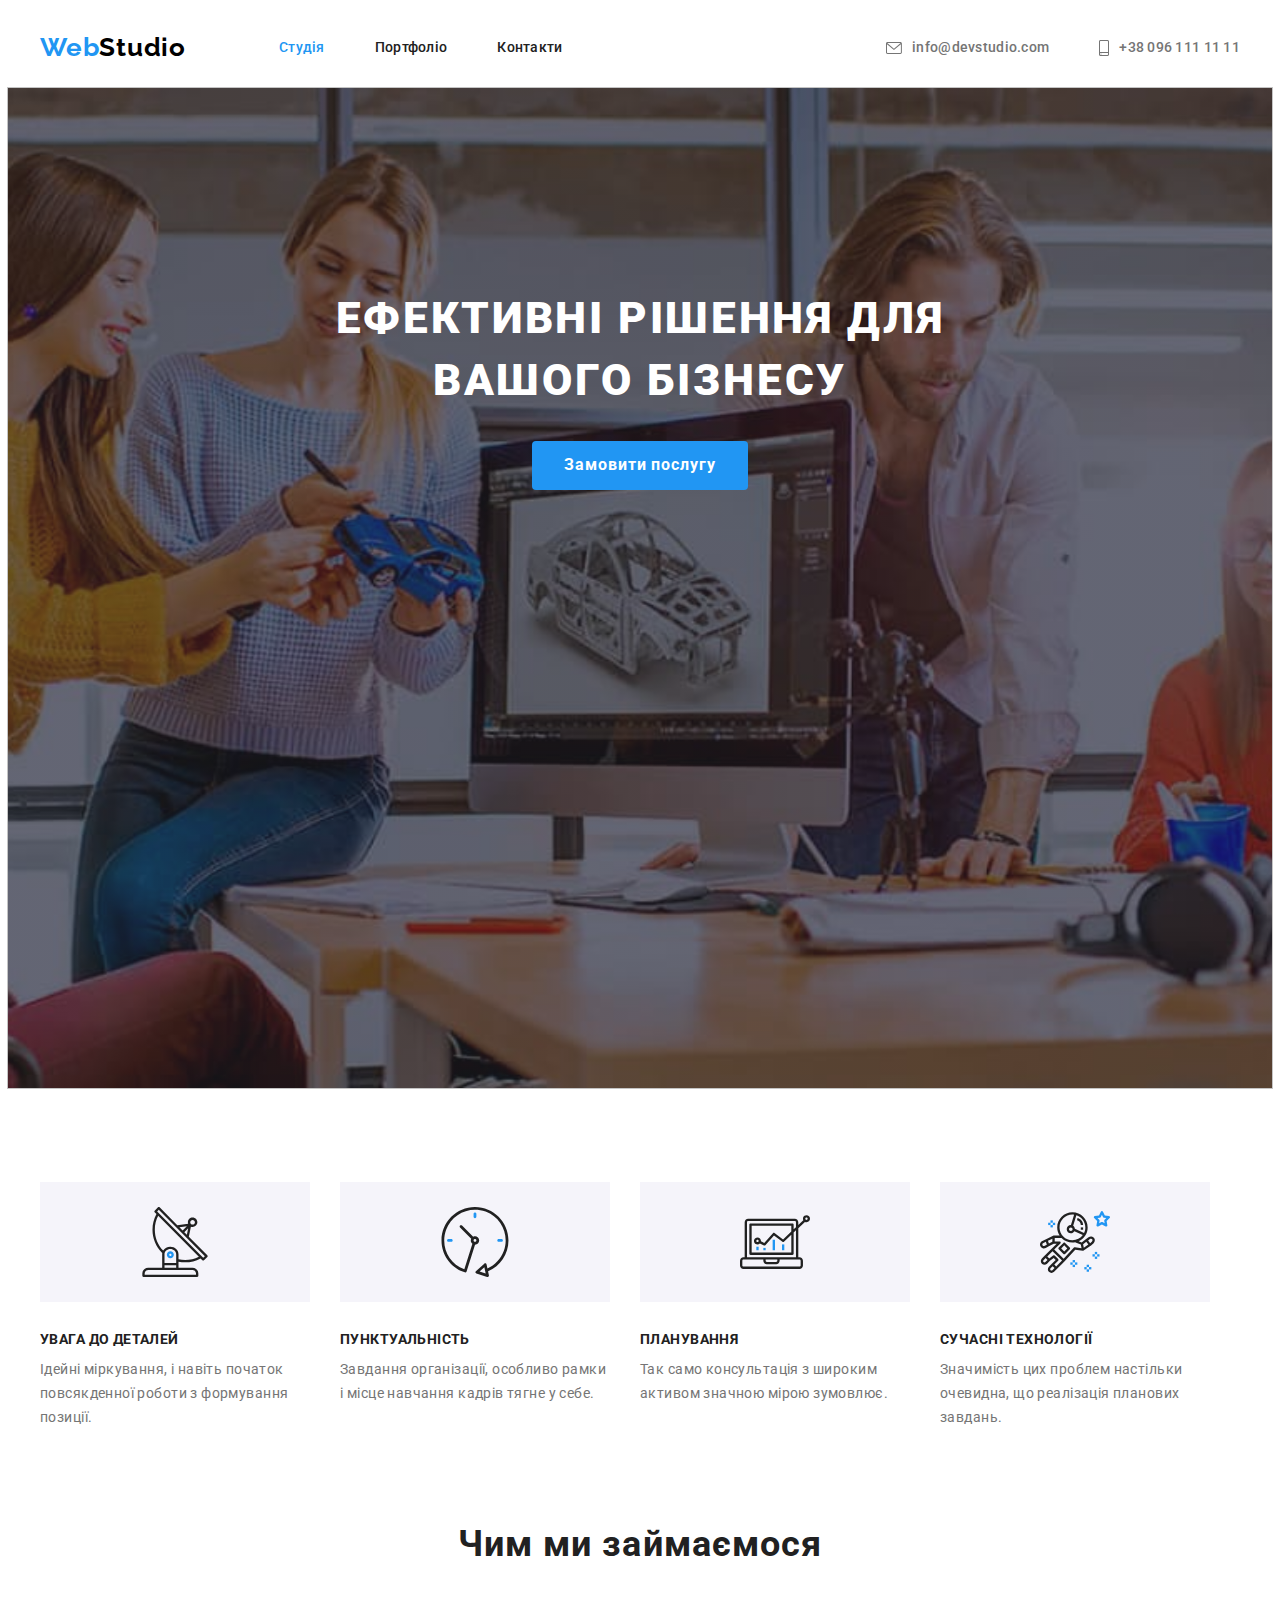
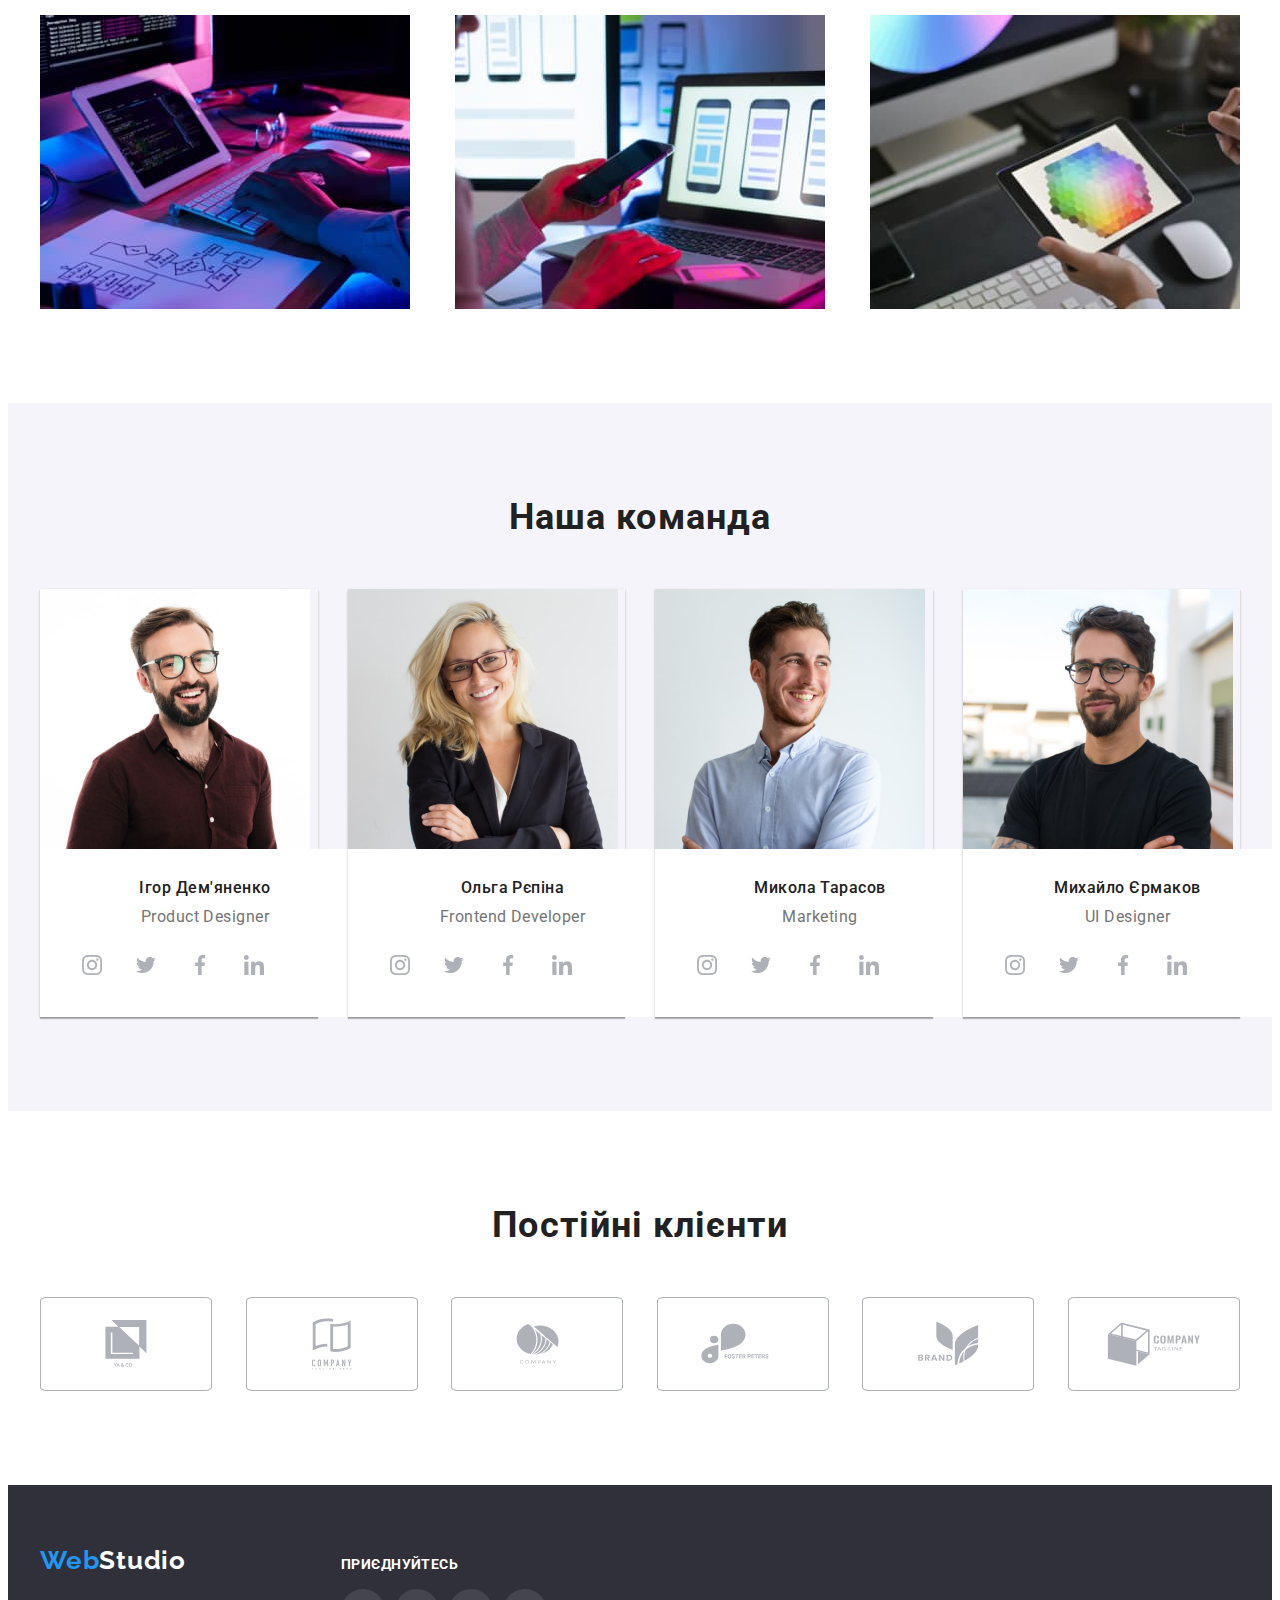
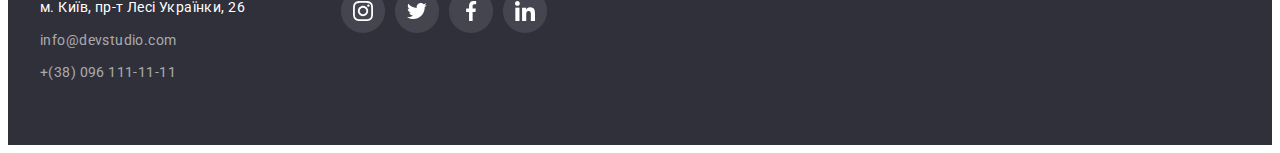
==== index.html @ 00485f4c "Start" ====
<!DOCTYPE html>
<html lang="uk">
<head>
    <meta charset="UTF-8">
    <meta http-equiv="X-UA-Compatible" content="IE=edge">
    <meta name="viewport" content="width=device-width, initial-scale=1.0">
    <title>Домашнє завдання</title>
    <link href="https://fonts.googleapis.com/css2?family=Raleway:wght@700&family=Roboto:wght@400;500;700;900&display=swap" rel="stylesheet"/>
    <link rel="stylesheet" href="https://cdnjs.cloudflare.com/ajax/libs/modern-normalize/1.1.0/modern-normalize.min.css" 
    integrity="sha512-wpPYUAdjBVSE4KJnH1VR1HeZfpl1ub8YT/NKx4PuQ5NmX2tKuGu6U/JRp5y+Y8XG2tV+wKQpNHVUX03MfMFn9Q==" 
    crossorigin="anonymous" referrerpolicy="no-referrer"/>
    <link rel="stylesheet" href="css/styles.css"/>
</head>
    <body>
        <div class="container">
            <header class="page-header">
                <nav class="site-contacts">
                        <a href="" class="logo underline">Web<span class="black underline">Studio</span></a> 
                        <ul class="site-nav list">
                            <li class="nav-item"><a href="./index.html" class="link current underline link-studio">Студія</a></li>
                            <li class="nav-item"><a href="./portfolio.html" class="link underline link-studio">Портфоліо</a></li>
                            <li class="nav-item"><a href="" class="link underline link-studio">Контакти</a></li>
                        </ul>
                        <ul class="contacts-nav list">
                            <li class="aside icon-envelope">
                                <a href="" class="link underline">
                                    <svg class="aside-icon" width="16" height="12">
                                        <use class="link-aside-icon" href="./images/icons.svg#icon-envelope"></use>
                                    </svg>info@devstudio.com
                                </a>
                            </li>
                            <li class="aside icon-smartphone">
                                <a href="" class="link underline">
                                    <svg class="aside-icon" width="10" height="16">
                                        <use class="link-aside-icon" href="./images/icons.svg#icon-smartphone"></use>
                                    </svg>+38 096 111 11 11
                                </a>
                            </li>
                        </ul> 
                </nav>
            </header>
        </div>
        <main>
            <section class="hero">
                <div class="container-hero overlay">
                    <h1 class="hero-title">Ефективні рішення для вашого бізнесу</h1>
                    <button type="button" class="button primary" data-modal-open>Замовити послугу</button> 
                </div>  
            </section>

            <section class="section section-feature">
            <div class="container">
                <ul class="feature list">
                    <li class="feature-desc">
                        <div class="icons">
                            <svg class="icon-feature" width="70" height="70">
                            <use class="icon-title" href="./images/icons.svg#icon-antenna"></use>
                            </svg>
                        </div>
                        <h3 class="section-title">УВАГА ДО ДЕТАЛЕЙ</h3>
                        <p class="title">Ідейні міркування, і навіть початок повсякденної роботи з формування позиції.</p>
                    </li>
                    <li class="feature-desc icon-clock">
                        <div class="icons">
                            <svg class="icon-feature" width="70" height="70">
                            <use class="icon-title" href="./images/icons.svg#icon-clock"></use>
                            </svg>
                        </div>
                        <h3 class="section-title">ПУНКТУАЛЬНІСТЬ</h3>
                        <p class="title">Завдання організації, особливо рамки і місце навчання кадрів тягне у себе.</p>
                    </li>
                    <li class="feature-desc icon-diagram">
                        <div class="icons">
                            <svg class="icon-feature" width="70" height="70">
                            <use class="icon-title" href="./images/icons.svg#icon-diagram"></use>
                            </svg>
                        </div>
                        <h3 class="section-title">ПЛАНУВАННЯ</h3>
                        <p class="title">Так само консультація з широким активом значною мірою зумовлює.</p>
                    </li>
                    <li class="feature-desc icon-astronaut">
                        <div class="icons">
                            <svg class="icon-feature" width="70" height="70">
                            <use class="icon-title" href="./images/icons.svg#icon-astronaut"></use>
                            </svg>
                        </div>
                        <h3 class="section-title">СУЧАСНІ ТЕХНОЛОГІЇ</h3>
                        <p class="title">Значимість цих проблем настільки очевидна, що реалізація планових завдань.</p>                    
                    </li>
                </ul>
            </div>
            </section>

            <section class="section section-doing">
            <div class="container">
                <h2 class="doing-title">Чим ми займаємося</h2>
                <ul class="images list">
                    <li class="img-list">
                        <img src="./images/box.jpg" alt="Людина друкує текст" width="370" height="294" >
                    </li>
                    <li class="img-list">
                        <img src="./images/phone.jpg" alt="Людина дивиться в смартфон" width="370" height="294">     
                    </li>
                    <li class="img-list">
                        <img src="./images/tablet.jpg" alt="Людина тримає планшет" width="370" height="294">  
                    </li>
                </ul>
            </div>
            </section>

            <section class="section background-color">
            <div class="container our-section">
                <h2 class="section-team">Наша команда</h2>
                <ul class="images-team list">
                    <li class="img-team">
                        <img src="./images/igor.jpg" alt="Ігор Дем'яненко" class="image" width="270" height="260">
                        <div class="images-subtitle">
                            <h3 class="our-team">Ігор Дем'яненко</h3>
                            <p class="team">Product Designer</p>
                            <div class="wrap">
                                <a href="#" class="thumb">
                                    <svg class="images-subtitle-icon" width="20" height="20">
                                        <use class="icon-instagram" href="./images/icons.svg#icon-instagram"></use>
                                    </svg>
                                </a>
                                <a href="#" class="thumb">
                                    <svg class="images-subtitle-icon" width="20" height="20">
                                        <use class=" icon-group" href="./images/icons.svg#icon-group"></use>
                                    </svg>
                                </a>
                                <a href="#" class="thumb">
                                    <svg class="images-subtitle-icon" width="20" height="20">
                                        <use class="icon-facebook" href="./images/icons.svg#icon-facebook"></use>
                                    </svg>
                                </a>
                                <a href="#" class="thumb">
                                    <svg class="images-subtitle-icon" width="20" height="20">
                                        <use class="icon-linkedin" href="./images/icons.svg#icon-linkedin"></use>
                                    </svg>
                                </a>
                            </div>
                        </div>
                    </li>
                    <li class="img-team">
                        <img src="./images/olga.jpg" alt="Ольга Рєпіна" class="image" width="270" height="260"> 
                        <div class="images-subtitle">
                            <h3 class="our-team">Ольга Рєпіна</h3>  
                            <p class="team">Frontend Developer</p> 
                            <div class="wrap">
                                <a href="#" class="thumb">
                                    <svg class="images-subtitle-icon" width="20" height="20">
                                        <use class="icon-instagram" href="./images/icons.svg#icon-instagram"></use>
                                    </svg>
                                </a>
                                <a href="#" class="thumb">
                                    <svg class="images-subtitle-icon" width="20" height="20">
                                        <use class=" icon-group" href="./images/icons.svg#icon-group"></use>
                                    </svg>
                                </a>
                                <a href="#" class="thumb">
                                    <svg class="images-subtitle-icon" width="20" height="20">
                                        <use class="icon-facebook" href="./images/icons.svg#icon-facebook"></use>
                                    </svg>
                                </a>
                                <a href="#" class="thumb">
                                    <svg class="images-subtitle-icon" width="20" height="20">
                                        <use class="icon-linkedin" href="./images/icons.svg#icon-linkedin"></use>
                                    </svg>
                                </a>
                            </div>
                        </div>
                    </li>
                    <li class="img-team">
                        <img src="./images/nicholas.jpg" alt="Микола Тарасов" class="image" width="270" height="260">
                        <div class="images-subtitle">
                            <h3 class="our-team">Микола Тарасов</h3> 
                            <p class="team">Marketing</p>
                            <div class="wrap">
                                <a href="#" class="thumb">
                                    <svg class="images-subtitle-icon" width="20" height="20">
                                        <use class="icon-instagram" href="./images/icons.svg#icon-instagram"></use>
                                    </svg>
                                </a>
                                <a href="#" class="thumb">
                                    <svg class="images-subtitle-icon" width="20" height="20">
                                        <use class=" icon-group" href="./images/icons.svg#icon-group"></use>
                                    </svg>
                                </a>
                                <a href="#" class="thumb">
                                    <svg class="images-subtitle-icon" width="20" height="20">
                                        <use class="icon-facebook" href="./images/icons.svg#icon-facebook"></use>
                                    </svg>
                                </a>
                                <a href="#" class="thumb">
                                    <svg class="images-subtitle-icon" width="20" height="20">
                                        <use class="icon-linkedin" href="./images/icons.svg#icon-linkedin"></use>
                                    </svg>
                                </a>
                            </div>
                        </div> 
                    </li>
                    <li class="img-team">
                        <img src="./images/mykhailo.jpg" alt="Михайло Єрмаков" class="image" width="270" height="260"> 
                        <div class="images-subtitle">
                            <h3 class="our-team">Михайло Єрмаков</h3> 
                            <p class="team">UI Designer</p>
                            <div class="wrap">
                                <a href="#" class="thumb">
                                    <svg class="images-subtitle-icon" width="20" height="20">
                                        <use class="icon-instagram" href="./images/icons.svg#icon-instagram"></use>
                                    </svg>
                                </a>
                                <a href="#" class="thumb">
                                    <svg class="images-subtitle-icon" width="20" height="20">
                                        <use class=" icon-group" href="./images/icons.svg#icon-group"></use>
                                    </svg>
                                </a>
                                <a href="#" class="thumb">
                                    <svg class="images-subtitle-icon" width="20" height="20">
                                        <use class="icon-facebook" href="./images/icons.svg#icon-facebook"></use>
                                    </svg>
                                </a>
                                <a href="#" class="thumb">
                                    <svg class="images-subtitle-icon" width="20" height="20">
                                        <use class="icon-linkedin" href="./images/icons.svg#icon-linkedin"></use>
                                    </svg>
                                </a>
                            </div>
                        </div>
                    </li>
                </ul>
            </div>
            </section>

            <section class="section clients">
            <div class="container clients-companys">
                <h2 class="clients-title">Постійні клієнти</h2>
                <ul class="clients-items list">
                    <li class="clients-link">
                        <a href="" class="link-companys">
                            <svg class="clients-icon" width="42" height="47">
                                <use class="link-clients-icon" href="./images/icons.svg#icon-ya-co"></use> 
                            </svg>
                        </a>
                    </li>
                    <li class="clients-link">
                        <a href="" class="link-companys">
                            <svg class="clients-icon" width="40" height="52">
                                <use class="link-clients-icon" href="./images/icons.svg#icon-tagline"></use> 
                            </svg>
                        </a>
                    </li>
                    <li class="clients-link">
                        <a href="" class="link-companys">
                            <svg class="clients-icon" width="43" height="41">
                                <use class="link-clients-icon" href="./images/icons.svg#icon-company"></use> 
                            </svg>
                        </a>
                    </li>
                    <li class="clients-link">
                        <a href="" class="link-companys">
                            <svg class="clients-icon" width="84" height="41">
                                <use class="link-clients-icon" href="./images/icons.svg#icon-foster"></use> 
                            </svg>
                        </a>
                    </li>
                    <li class="clients-link">
                        <a href="" class="link-companys">
                            <svg class="clients-icon" width="63" height="45">
                                <use class="link-clients-icon" href="./images/icons.svg#icon-group-brend"></use> 
                            </svg>
                        </a>
                    </li>
                    <li class="clients-link">
                        <a href="" class="link-companys">
                            <svg class="clients-icon" width="94" height="44">
                                <use class="link-clients-icon" href="./images/icons.svg#icon-object"></use> 
                            </svg>
                        </a>
                    </li>
                </ul>
            </div>
            </section>
        </main>
            <footer class="basement">
            <div class="container social-link">
                <div class="logo-social-link">
                    <a href="" class="logo-blue underline width-logo">Web<span class="organization underline">Studio</span></a>
                    <address class="wrapper">
                        <ul class="basement-address list">
                            <li class="indent"><a href="https://goo.gl/maps/bryajU4262Nfg22KA" class="footer-text-color underline" target="_blank" rel="noopener noreferrer">
                                м. Київ, пр-т Лесі Українки, 26</a></li>
                            <li class="indent"><a href="mailto:info@devstudio.com" class="footer underline">info@devstudio.com</a><br></li>
                            <li class="indent"><a href="tel:+380961111111" class="footer underline">+(38) 096 111-11-11</a></li>
                        </ul> 
                    </address>
                </div>
                <div class="social-link-icon">
                    <strong class="link-title">ПРИЄДНУЙТЕСЬ</strong>
                    <ul class="link-basement">
                        <li class="link-icon list">
                            <a href="#" class="svg-link">
                                <svg class="icon-basement" width="20" height="20">
                                <use class="svg-icons" href="./images/icons.svg#icon-instagram"></use>
                                </svg>
                            </a>
                        </li>
                        <li class="link-icon list">
                            <a href="#" class="svg-link">
                                <svg class="icon-basement list" width="20" height="20">
                                <use class="svg-icons" href="./images/icons.svg#icon-group"></use>
                                </svg>
                            </a>
                        </li>
                        <li class="link-icon list">
                            <a href="#" class="svg-link">
                                <svg class="icon-basement" width="20" height="20">
                                <use class="svg-icons" href="./images/icons.svg#icon-facebook"></use>
                                </svg>
                            </a>
                        </li>
                        <li class="link-icon list">
                            <a href="#" class="svg-link">
                                <svg class="icon-basement" width="20" height="20">
                                <use class="svg-icons" href="./images/icons.svg#icon-linkedin"></use>
                                </svg>
                            </a>
                        </li>
                    </ul>
                <!-- </div> -->
            </div>
            </footer>

        <div class="backdrop is-hidden" data-modal>
            <div class="modal">
                <button type="button" class="modal-close-btn" data-modal-close>
                    <svg class="modal-close-icon" width="18" height="18">
                        <use href="./images/icons.svg#icon-close-black"></use>
                    </svg>
                </button>
            </div>
        </div>

        <script src="./modal.js"></script>
    </body>
</html>
---- css/styles.css ----
/* ======Index.html====== */

/* Основной текст #212121; */
/* Вторичный текст #757575 */
/* Белый цвет #FFFFFF;*/
/* Акцент #2196F3 */
/* Фон #2F303A; */
/* Фторичный фон #F5F4FA; */
/* Футер color: rgba(255, 255, 255, 0.6); */

/* html{
    box-sizing: border-box;
}

*,
*::before,
*::after{
    box-sizing: inherit;

} */

/* Секции */

/* Сброс стилей */
/* 
h1,
h2,
h3,
h4,
h5,
h6,
p{
margin-top: 0;
margin-bottom: 0;
} */

/* ul,ol{
margin-top: 0;
margin-bottom: 0; 
padding-left: 0;
} */

img{
    display: block;
}

.list{
    list-style: none;
    margin: 0;
    padding: 0;
}

.underline{
    text-decoration: none;
    
    

}

/* ALL STYTES */


.section{
    padding-bottom: 94px;
}  


.container{
    margin-left: auto;
    margin-right: auto;
    width: 1200px;
    /* outline: 2px solid tomato; */
    padding-left: 15px;
    padding-right: 15px;
    }

/* Переменная */
:root{
    --primary-text-color: #212121;
    --title-text-color: #757575;
    --accent-color: #2196F3;
    --background-color: #2F303A; 
    --hero-text-color: #FFFFFF;
    --button-color:#F5F4FA;
    --footer-contacts-color: rgba(255, 255, 255, 0.6);
    --black-hero-color: #000000;
    --container-bordder-color:#EEEEEE;
    --hero-solid-color: #C4C4C4;
    --link-icon-color: #AFB1B8; 
    --section-team-bacground-color:#F5F4FA;
    --timing-function-active: 250ms cubic-bezier(0.4, 0, 0.2, 1);

}

body {
    
    background: var(--hero-text-color);
    color: var(--primary-text-color);

    font-family: Roboto, sans-serif;
}

/* HEADER */

.page-header{
    
    padding-top: 24px;
    padding-bottom: 24px;
    border-bottom: 1px solid#ECECEC;
}

.site-contacts{
    
    display: flex;
    align-items: center;
}

/* Logo */ 

.logo{
    color: var(--accent-color);
    font-family: Raleway, sans-serif;
    font-weight: 700;
    font-size: 26px;
    line-height: 1.2;
    letter-spacing: 0.03em;

    margin-right: 93px;
}

.black{
    color: var(--black-hero-color);
    font-family: Raleway, sans-serif;
    font-weight: 700;
    font-size: 26px;
    line-height: 1.2;
    letter-spacing: 0.03em;
    
}
    
.logo-blue{
    color: var(--accent-color);
    font-family: Raleway, sans-serif;
    font-weight: 700;
    font-size: 26px;
    line-height: 1.2;
    letter-spacing: 0.03em;

    display: block;
    margin-bottom: 20px;

}

.organization{

    color: var(--hero-text-color);
    font-family: Raleway, sans-serif;
    font-weight: 700;
    font-size: 26px;
    line-height: 1.2;
    letter-spacing: 0.03em;
    
}

/* site-nav */

.site-nav{
    
    display: flex;
}

.nav-item{
    
    display: flex;
    align-items: center;
}

.link-studio{
    position: relative;
}

.link-studio::after{
    position: absolute;
    display: block;
    content: "";

    width: 100%;
    height: 4px;
    left: 0;
    bottom: -32px;

    
    background: #2196F3;
    border-radius: 2px;

    transition: opacity var(--timing-function-active);
    opacity: 0;
}

.link-studio:hover::after{
    opacity: 1;
}

/* .link-studio-portfolio::after{
    position: absolute;
    display: block;
    content: "";
    
    width: 72px;
    height: 4px;
    left: 0;
    bottom: -32px;

    
    background: #2196F3;
    border-radius: 2px;

    transition: opacity var(--timing-function-active);
    opacity: 0;
}

.link-studio-portfolio:hover::after{
    opacity: 1;
} */

/* .nav-item-contacts::after{
    position: absolute;
    left: 452px;
    top: 75px;

    display: block;
    content: "";
    width: 68px;
    height: 4px;
    
    background: #2196F3;
    border-radius: 2px;

    transition: opacity cubic-bezier(0.4, 0, 0.2, 1) 250ms 0ms;
    opacity: 0;
}

.nav-item-contacts:hover::after{
    opacity: 1;
} */


.site-nav .nav-item:not(:last-child){
    margin-right: 50px;
}


.site-nav .link {
    color: var(--primary-text-color);
    font-weight: 500;
    font-size: 14px;
    line-height: 1.14;
    letter-spacing: 0.02em;

    transition: color 250ms cubic-bezier(0.4, 0, 0.2, 1);
}

.site-nav .link:hover, 
.site-nav .link:focus{
    color: var(--accent-color);
}

.site-nav .link:last-child{
    margin-right: 0;
}

.site-nav .link.current{
    color: var(--accent-color);
}

/* contacts-nav */

.contacts-nav{
display: flex;
margin-left: auto;
}

.contacts-nav .aside:not(:last-child){
    margin-right: 50px;
}

.aside-icon{
    margin: 0;
    padding: 0;
    margin-right: 10px;
    fill: var(--title-text-color);

    transition: fill 250ms cubic-bezier(0.4, 0, 0.2, 1);
}

.link:hover .aside-icon,
.link:focus .aside-icon{
    fill: var(--accent-color);
}


/* .aside::before{
    content: "";
    display: inline-flex;
    width: 16px; 
    min-height: 16px;
    margin-right: 10px;
    outline: 1px solid tomato;
    background-repeat: no-repeat;
    background-position: center;
} */

/* .icon-envelope::before{
    min-height: 12px;
    background-image: url(../images/envelope.svg);
}

.icom-smartphone::before{
    background-image: url(../images/smartphone.svg);
} */


.contacts-nav .link {
    display: flex;
    align-items: center;

    color: var(--title-text-color);
    font-weight: 500;
    font-size: 14px;
    line-height: 1.14;
    letter-spacing: 0.02em;

    transition: color 250ms cubic-bezier(0.4, 0, 0.2, 1);

}

.link:hover,
.link:focus{
    color: var(--accent-color);
}


/* Hero */

.overlay{
    max-width: 1600px;
    height: 600px;
    margin-left: auto;
    margin-right: auto;
    outline: 1px solid var(--hero-solid-color);
    /* background-repeat: no-repeat; */
    background-size: cover;
    background-position: center;
    background-color: var(--hero-solid-color);
    background-image: 
    linear-gradient(to right, rgba(47, 48, 58, 0.4), 
    rgba(47, 48, 58, 0.4)),
    url(../images/hero-img.jpg);
}

.container-hero{
    
    text-align: center;
    display: flex;
    flex-direction: column;
    align-items: center;
    padding-top: 200px;
    padding-bottom: 200px;
}

.hero-title {

    color: var(--hero-text-color);
    font-weight: 900;
    font-size: 44px;
    line-height: 1.4;
    letter-spacing: 0.06em;
    text-transform: uppercase;
    width: 698px;

    margin-top: 0;
    margin-bottom: 30px;
    margin-right: auto;
    margin-left: auto;
}

/* Button */

/* .button{
    color: var(--primary-text-color);
    background-color: var(--hero-text-color);
    cursor: pointer;
    
} */

.button.primary{
    color: var(--hero-text-color);
    background-color: var(--accent-color);
    font-weight: 700;
    font-size: 16px;
    line-height: 1.8;
    align-items: center;
    text-align: center;
    letter-spacing: 0.06em;
    border: none;

    display: inline-block;
    border-radius: 4px;
    padding: 10px 32px;
    min-width: 216px;
    align-items: center;
    
}

/* Преимущества */

.section-feature{
    padding-top: 94px;
}

.feature{ 
    display: flex;
}

.feature-desc:not(:last-child){
    margin-right: 30px;
}

.icons{
    display: flex;
    height: 120px;
    margin-bottom: 30px;
    /* outline: 1px solid tomato; */
    justify-content: center;
    align-items: center;
    background-color: var(--button-color);
}


/* .feature-desc.icon-antenna::before{
    background-image: url(../images/antenna.svg);
}

.feature-desc.icon-clock::before{
    background-image: url(../images/clock.svg);
}  

.feature-desc.icon-diagram::before{
    background-image: url(../images/diagram.svg);
}

.feature-desc.icon-astronaut::before{
    background-image: url(../images/astronaut.svg);
} */

.feature .section-title{
    font-weight: 700;
    font-size: 14px;
    line-height: 1.14;
    letter-spacing: 0.03em;

    margin-top: 0;
    margin-bottom: 10px;
}

.feature .title{
    font-weight: 400;
    font-size: 14px;
    line-height: 1.7;
    letter-spacing: 0.03em;
    width: 270px;

    margin-top: 0;
    margin-bottom: 0;
}

/* Чем занимаемся */

.section-doing{
    padding-top: 0;
}

.images{
    display: flex;
    justify-content: space-between;
    
}

.img-list:not(:last-child){
    margin-right: 30px;
}

.section .doing-title{
    font-weight: 700;
    font-size: 36px;
    line-height: 1.16;
    text-align: center;
    letter-spacing: 0.03em;

    margin-top: 0;
    margin-bottom: 50px;
} 

/* Наша команда */

.background-color{
    background-color: var(--section-team-bacground-color);
}

.our-section{
    padding-top: 94px;
}

.images-team{
    display: flex; 
    flex-wrap: wrap;
}

.img-team{
    box-shadow: 0px 1px 3px rgba(0, 0, 0, 0.12), 
    0px 1px 1px rgba(0, 0, 0, 0.14), 
    0px 2px 1px rgba(0, 0, 0, 0.2);

    width: calc((100% - 90px)/ 4);
    margin-right: 30px;

}

.img-team:nth-child(4n){
    margin-right: 0px;
}

.images-subtitle{
    background-color: var(--hero-text-color);
    
    display: block;
    margin-left: auto;
    margin-right: auto;
    width: 270px;
    padding: 30px;

}

.wrap{
    display: flex;
}

.thumb{
    display: flex;
    justify-content: center;
    align-items: center;
    height: 44px;
    width: 44px;
    margin-right: 10px;
    border-radius: 50%;
    /* outline: 1px solid tomato; */
    background-size: 20px;
    background-repeat: no-repeat;
    background-position: center;

    transition: background-color 250ms cubic-bezier(0.4, 0, 0.2, 1);
}

.thumb:hover, 
.thumb:focus{
    background-color:var(--accent-color);
}

.thumb:last-child{
    margin-right: 0;
}


.images-subtitle-icon{
    fill: var(--link-icon-color);

    transition: fill 250ms cubic-bezier(0.4, 0, 0.2, 1);
}

.thumb:hover .images-subtitle-icon,
.thumb:focus .images-subtitle-icon{
    fill: var(--button-color);
}

.section .section-team{
    font-weight: 700;
    font-size: 36px;
    line-height: 1.16;
    text-align: center;
    letter-spacing: 0.03em;

    margin-top: 0;
    margin-bottom: 50px;
}

.section .our-team{
    font-weight: 500;
    font-size: 16px;
    line-height: 1.18;
    text-align: center;
    letter-spacing: 0.03em;

    margin-top: 0;
    margin-bottom: 10px;
}

.section .team{
    font-weight: 400;
    font-size: 16px;
    line-height: 1.18;
    text-align: center;
    letter-spacing: 0.03em;
    color: var(--title-text-color);

    margin-top: 0;
    margin-bottom: 16px;
}

/* clients company */

.clients{
    padding-top: 94px;
}

.clients-title{
    font-weight: 700;
    font-size: 36px;
    line-height: 1.16;
    text-align: center;
    letter-spacing: 0.03em;

    margin-top: 0;
    margin-bottom: 50px;
}

.clients-items{
    display: flex;
    justify-content: space-between;

}

.link-companys{
    display: flex;
    justify-content: center;
    align-items: center; 
    fill: var(--link-icon-color);

    width: 170px;
    height: 92px;
    border: 1px solid var(--link-icon-color);
    border-radius: 4%;

    transition: fill 250ms cubic-bezier(0.4, 0, 0.2, 1), 
    border-color 250ms cubic-bezier(0.4, 0, 0.2, 1);
}

.link-companys:focus,
.link-companys:hover{
    fill: var(--accent-color);
    border-color: var(--accent-color);
}

/*  Подвал */

.social-link{
    display: flex;
    align-items: baseline;
}

.indent:not(:last-child){
margin-bottom: 9px;
}

.footer-text-color{
    font-weight: 400;
    font-size: 14px;
    line-height: 1.7;
    letter-spacing: 0.03em;
    color: var(--hero-text-color);
    font-style: normal;

    transition: color 250ms cubic-bezier(0.4, 0, 0.2, 1);
}

.footer-text-color:hover,
.footer-text-color:focus{
    color: var(--accent-color);
}


.basement{
    background-color: var(--background-color);
    padding-top: 60px;
    padding-bottom: 60px;
    
}

.width-logo{
    width: 231px;
}

.address{
    font-weight: 400;
    font-size: 14px;
    line-height: 1.7;
    letter-spacing: 0.03em;
    color: var(--hero-text-color);
    list-style: normal;
    font-style: normal;
}

.footer{
    font-weight: 400;
    font-size: 14px;
    line-height: 1.7;
    letter-spacing: 0.03em;
    color: var(--footer-contacts-color);
    font-style: normal;

    transition: color 250ms cubic-bezier(0.4, 0, 0.2, 1);
}

.footer:hover, 
.footer:focus{
    color: var(--accent-color);
}

.wrapper{
    display: flex;
    width: 231px; 
    margin-right: 70px;
}

.link-title{
    
    font-weight: 700;
    font-size: 14px;
    line-height: 1.14;
    letter-spacing: 0.03em;
    margin-top: 0;
    margin-bottom: 20px;
    color: var(--hero-text-color);
}

.link-basement{
    display: flex;
    padding: 0;
}

.svg-link{
    display: flex;
    justify-content: center;
    align-items: center;

    height: 44px;
    width: 44px;
    margin-right: 10px;
    border-radius: 50%;
    background-image:linear-gradient(to right, rgba(255, 255, 255, 0.1), rgba(255, 255, 255, 0.1));
    background-size: 20px;
    background-position: center;

    transition: background-color 250ms cubic-bezier(0.4, 0, 0.2, 1);
}

.svg-link:hover, 
.svg-link:focus{
    background-color:var(--accent-color);
}

.link-icon:last-child{
    margin-right: 0;
}

.icon-basement{
    fill: var(--hero-text-color);
}

/* ======Portfolio.html====== */

/* Цвет кнопки #F5F4FA; */
/* Кнопка в фокусе #2196F3; */
/* Основной фон  #FFFFFF;*/
/* Вторичный текст #757575 */
/* Основной текст #212121; */
/* Футер color: rgba(255, 255, 255, 0.6); */
/* Фон карточки #EEEEEE; */

.portfolio-border{
    border-bottom: 1px solid #ECECEC;
}

/* Button */

.button{
    color: var(--background-color);
    background-color: var(--button-color);
    font-weight: 500;
    font-size: 16px;
    line-height: 1.6;
    text-align: center;
    letter-spacing: 0.03em;
    cursor: pointer;
    border: none;
    border-radius: 10px;
    font-family: inherit;

    transition: color 250ms cubic-bezier(0.4, 0, 0.2, 1),
    background-color 250ms cubic-bezier(0.4, 0, 0.2, 1),
    box-shadow 250ms cubic-bezier(0.4, 0, 0.2, 1);
    
}

.navigation .button.portfolio:hover,
.navigation .button.portfolio:focus
{
    color: var(--hero-text-color);
    background-color: var(--accent-color);
    box-shadow: 0px 3px 1px rgba(0, 0, 0, 0.1), 
    0px 1px 2px rgba(0, 0, 0, 0.08), 
    0px 2px 2px rgba(0, 0, 0, 0.12);
    
}

.portfolio.all{

    border-radius: 4px;
    padding: 6px 25px;
    min-width: 73px;
    display: inline-block;
    align-items: center;
}

.portfolio.web{

    border-radius: 4px;
    padding: 6px 22px;
    min-width: 125px;
    display: inline-block;
    align-items: center;
}

.portfolio.appendices{

    border-radius: 4px;
    padding: 6px 22px;
    min-width: 112px;
    display: inline-block;
    align-items: center;
}

.portfolio.design{

    border-radius: 4px;
    padding: 6px 22px;
    min-width: 103px;
    display: inline-block;
    align-items: center;
}

.portfolio.marketing{

    border-radius: 4px;
    padding: 6px 22px;
    min-width: 130px;
    display: inline-block;
    align-items: center;
}

/* navigation */

.navigation{
    display: flex;
    justify-content: center;
    margin-bottom: 50px;
}

.container-btn{
    margin-right: 8px;

}

.navigation-title {
    color: var(--primary-text-color);
    font-weight: 700;
    font-size: 18px;
    line-height: 2;
    letter-spacing: 0.06em;

    margin-top: 0;
    margin-bottom: 4px;
    width: 322px;

}

/* Navigation-images */

.section-navigation{
    padding-top: 94px;
}

.navigation-images{
    display: flex;
    flex-wrap: wrap;
}

.container-images{
    
    width: calc((100% - 60px)/ 3);
    margin-right: 30px;
    margin-bottom: 32px;
}

.container-images:nth-child(3n){
    margin-right: 0px;
}

.container-images:nth-last-child(-n + 3){
    margin-bottom: 0px;
}

.wrap-box{
    transition: box-shadow 250ms cubic-bezier(0.4, 0, 0.2, 1);
}

.active:hover .wrap-box{
    box-shadow: 0px 1px 1px rgba(0, 0, 0, 0.12), 
    0px 4px 4px rgba(0, 0, 0, 0.06), 
    1px 4px 6px rgba(0, 0, 0, 0.16);
}

.container-title{
    display: block;
    width: 370px;
    padding: 20px 24px;
    border: 1px solid var(--container-bordder-color);
    border-top: 0;
}

.wrap-box-active{
    position: relative;
    overflow: hidden; 
}

.active-position{
    position: absolute;    
    width: 370px;
    height: 294px;
    /* top: 50%;
    left: 50%; */
    /* transform: translate(-50%, -50%);  */
    transition:
    transform 250ms cubic-bezier(0.4, 0, 0.2, 1);  

    /* opacity: 0; */
    transform: translateY(0); 

    background-color:  rgba(33, 150, 243, 0.9);
}

.active:hover .active-position{
    /* opacity: 1; */
    transform: translateY(-100%);
}

.navigation-text{

    color: var(--button-color);
    
    font-weight: 400;
    font-size: 18px;
    line-height: 1.5;
    letter-spacing: 0.03em;
    padding: 63px 24px;

    margin: 0;
    }   

/*  Title */

.title {
    color: var(--title-text-color);
    font-weight: 400;
    font-size: 16px;
    line-height: 1.8;
    letter-spacing: 0.03em;

    margin-top: 0;
    margin-bottom: 0;
}

/* Скрытый заголовок */

.hidden{

    color: var(--hero-text-color);
    font-weight: 900;
    font-size: 44px;
    line-height: 1.4;
    text-align: center;
    letter-spacing: 0.06em;
    text-transform: uppercase;

    margin-top: 0;
    margin-bottom: 0;
    visibility: hidden;
}

.visually-hidden {
    position: absolute;
    width: 1px;
    height: 1px;
    margin: -1px;
    border: 0;
    padding: 0;


    white-space: nowrap;
    clip-path: inset(100%);
    clip: rect(0 0 0 0);
    overflow: hidden;
}


/*=====Modal.html=====*/

.backdrop{
    position: fixed;
    top: 0;
    left: 0;
    width: 100vw;
    height: 100vh;
    background-color: rgba(0, 0, 0, 0.2);

    transition:
    opacity 250ms cubic-bezier(0.4, 0, 0.2, 1),
    visibility 250ms cubic-bezier(0.4, 0, 0.2, 1);

}

.backdrop.is-hidden{
    opacity: 0;
    visibility: hidden;
    pointer-events: none;
}

.modal{
    position: absolute;
    top: 50%;
    left: 50%;
    transform: translate(-50%, -50%);

    width: 528px;
    height: 580px;
    border-radius: 4px;

    background-color: var(--hero-text-color);
}

.modal-close-btn{
    position: absolute;
    top: 8px;
    right: 8px;

    display: flex;
    justify-content: center;
    align-items: center;

    width: 30px;
    height: 30px;
    border-radius: 50%;
    background-color: transparent;
    border: 1px solid rgba(0, 0, 0, 0.1);
    box-shadow: 0px 1px 3px rgba(0, 0, 0, 0.12), 
    0px 1px 1px rgba(0, 0, 0, 0.14), 0px 2px 1px rgba(0, 0, 0, 0.2);
    padding: 0;
    cursor: pointer;

}
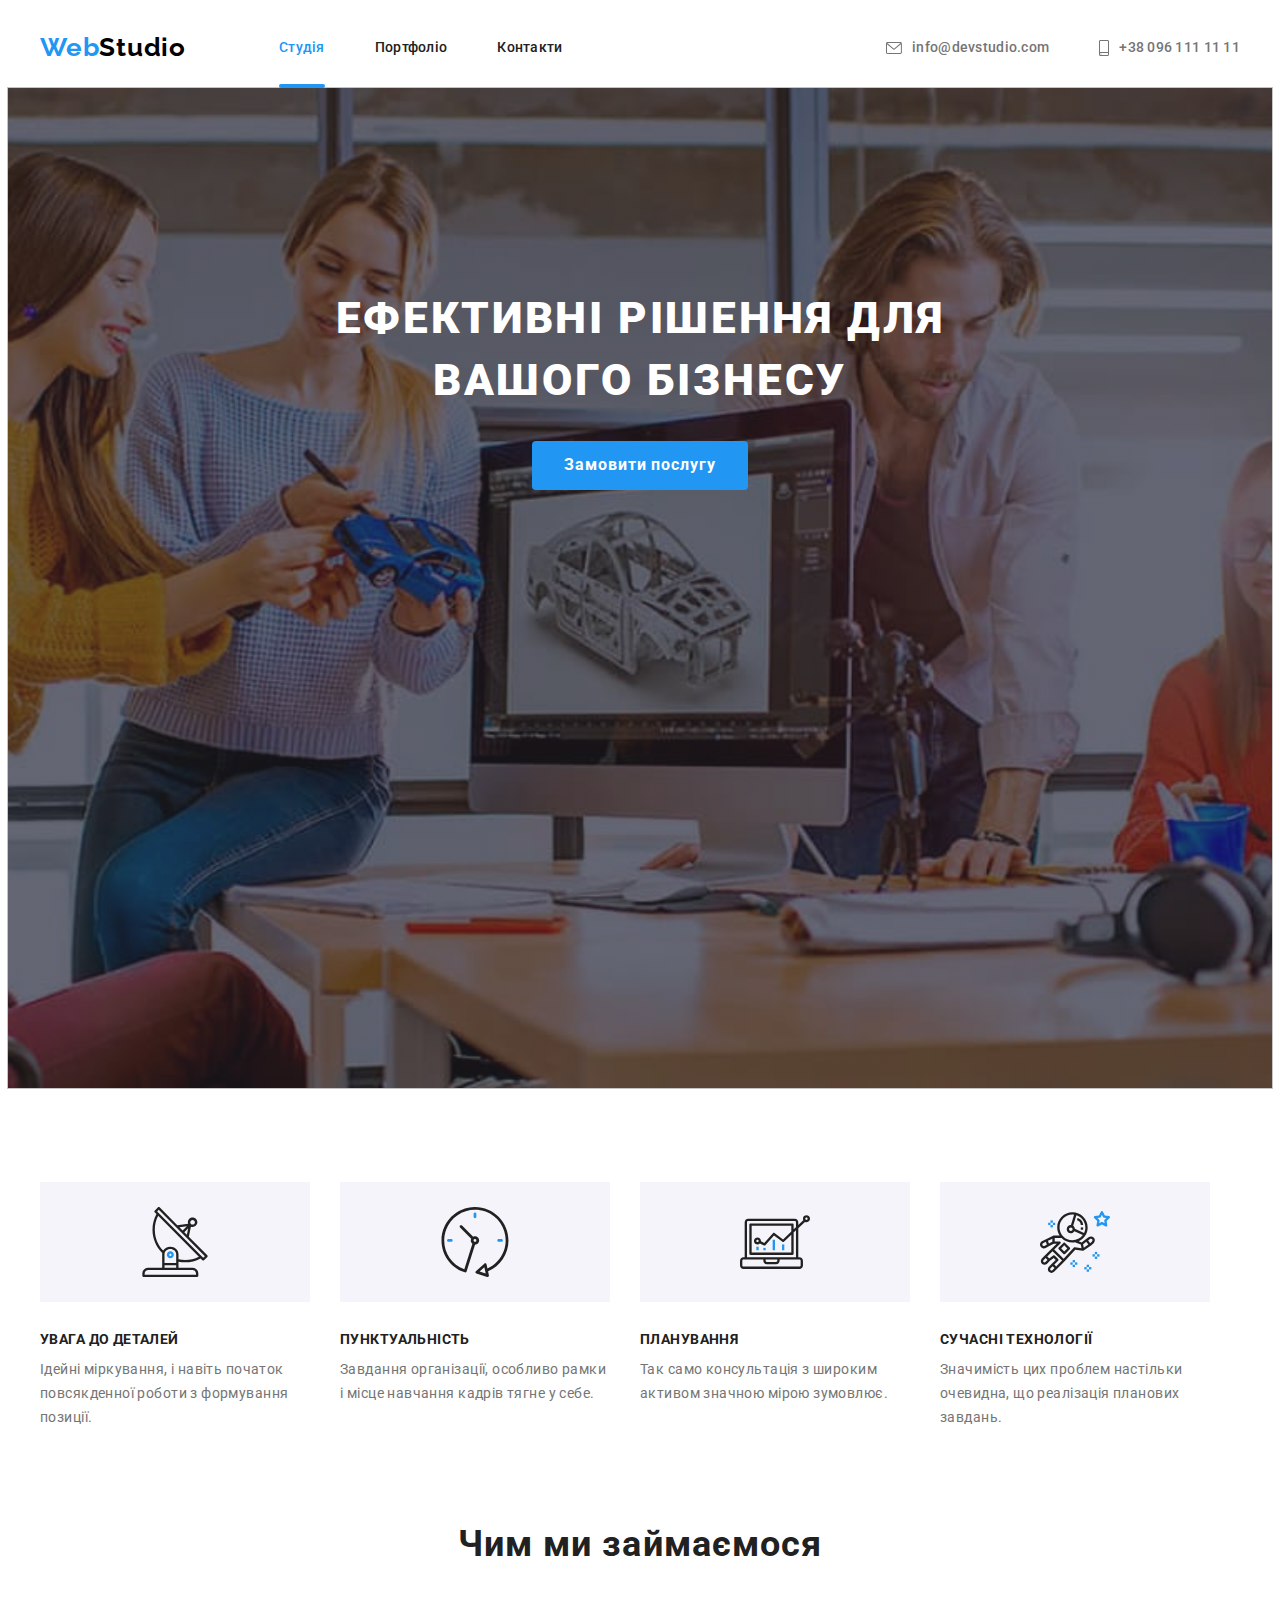
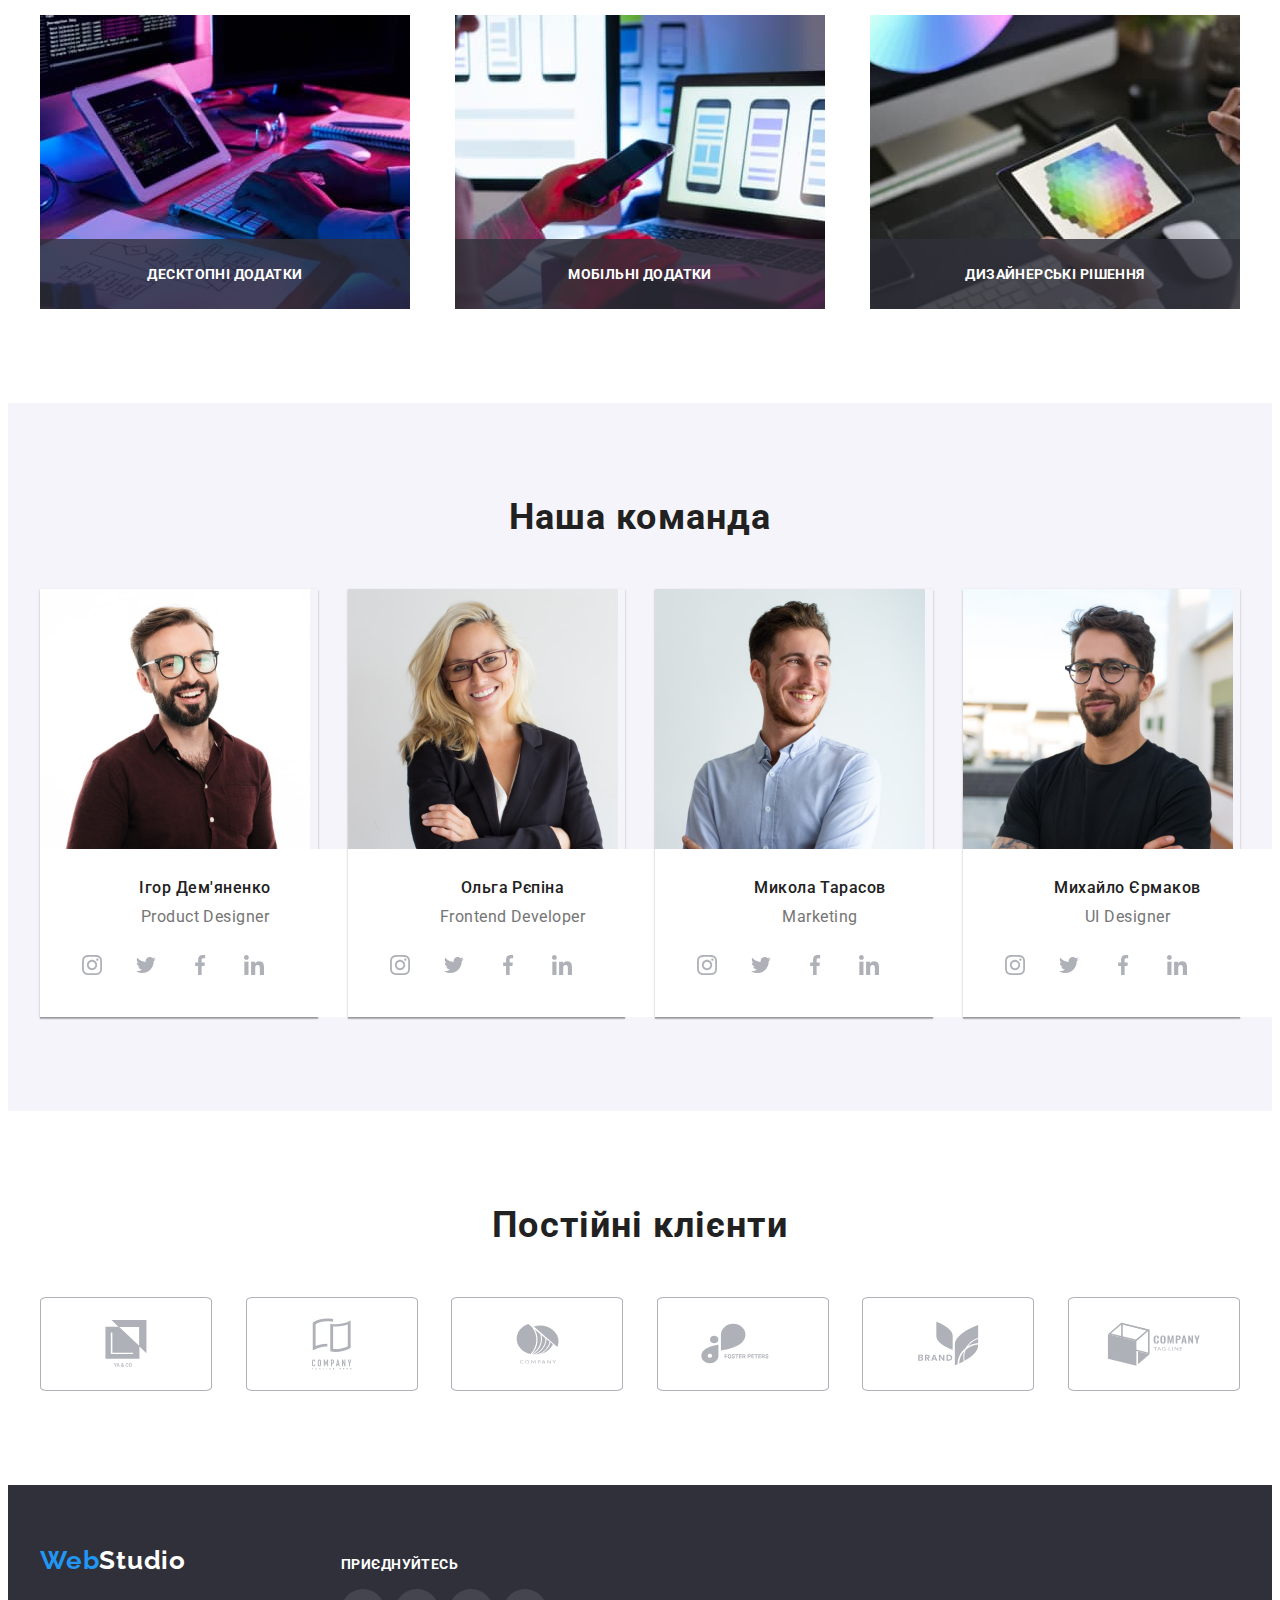
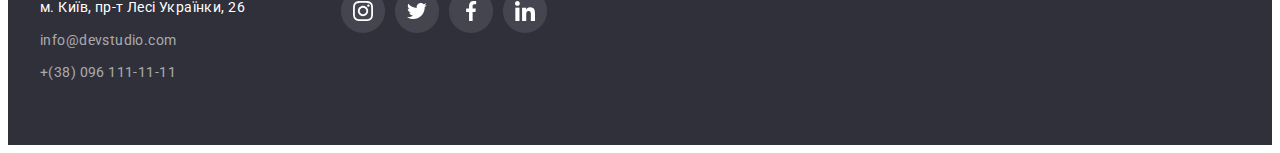
==== commit c198ca2c: "correct" ====
--- a/index.html
+++ b/index.html
@@ -18,8 +18,8 @@
                         <a href="" class="logo underline">Web<span class="black underline">Studio</span></a> 
                         <ul class="site-nav list">
                             <li class="nav-item"><a href="./index.html" class="link current underline link-studio">Студія</a></li>
-                            <li class="nav-item"><a href="./portfolio.html" class="link underline link-studio">Портфоліо</a></li>
-                            <li class="nav-item"><a href="" class="link underline link-studio">Контакти</a></li>
+                            <li class="nav-item"><a href="./portfolio.html" class="link underline">Портфоліо</a></li>
+                            <li class="nav-item"><a href="" class="link underline">Контакти</a></li>
                         </ul>
                         <ul class="contacts-nav list">
                             <li class="aside icon-envelope">
@@ -97,12 +97,21 @@
                 <ul class="images list">
                     <li class="img-list">
                         <img src="./images/box.jpg" alt="Людина друкує текст" width="370" height="294" >
+                        <div class="doing-position">
+                            <p class="doing-text">ДЕСКТОПНІ ДОДАТКИ</p>
+                        </div>
                     </li>
                     <li class="img-list">
                         <img src="./images/phone.jpg" alt="Людина дивиться в смартфон" width="370" height="294">     
+                        <div class="doing-position">
+                            <p class="doing-text">МОБІЛЬНІ ДОДАТКИ</p>
+                        </div>
                     </li>
                     <li class="img-list">
                         <img src="./images/tablet.jpg" alt="Людина тримає планшет" width="370" height="294">  
+                        <div class="doing-position">
+                            <p class="doing-text">ДИЗАЙНЕРСЬКІ РІШЕННЯ</p>
+                        </div>                        
                     </li>
                 </ul>
             </div>
--- a/css/styles.css
+++ b/css/styles.css
@@ -170,13 +170,9 @@
 }
 
 .nav-item{
-    
-    display: flex;
-    align-items: center;
-}
-
-.link-studio{
     position: relative;
+    display: flex;
+    align-items: center;
 }
 
 .link-studio::after{
@@ -194,12 +190,12 @@
     border-radius: 2px;
 
     transition: opacity var(--timing-function-active);
-    opacity: 0;
-}
-
-.link-studio:hover::after{
+    /* opacity: 0; */
+}
+
+/* .link-studio:hover::after{
     opacity: 1;
-}
+} */
 
 /* .link-studio-portfolio::after{
     position: absolute;
@@ -501,6 +497,35 @@
     margin-bottom: 50px;
 } 
 
+.img-list{
+    position: relative;  
+}
+
+.doing-position{
+    display: flex;
+    justify-content: center;
+    align-items: center;
+
+    position: absolute;
+    width: 370px;
+    height: 70px;
+    bottom: 0%;
+
+    background-color: rgba(47, 48, 58, 0.8);
+}
+.doing-text{
+    
+    font-weight: 700;
+    font-size: 14px;
+    line-height: 1.15;
+    text-align: center;
+    letter-spacing: 0.03em;
+    margin: 0;
+    bottom: 0;    
+    color: var(--hero-text-color);
+}
+
+
 /* Наша команда */
 
 .background-color{
@@ -1031,6 +1056,7 @@
     width: 100vw;
     height: 100vh;
     background-color: rgba(0, 0, 0, 0.2);
+    
 
     transition:
     opacity 250ms cubic-bezier(0.4, 0, 0.2, 1),
@@ -1038,7 +1064,7 @@
 
 }
 
-.backdrop.is-hidden{
+.backdrop.is-hidden {
     opacity: 0;
     visibility: hidden;
     pointer-events: none;
@@ -1048,14 +1074,24 @@
     position: absolute;
     top: 50%;
     left: 50%;
-    transform: translate(-50%, -50%);
+    transform: translate(-50%, -50%) scale(1);
 
     width: 528px;
     height: 580px;
     border-radius: 4px;
 
     background-color: var(--hero-text-color);
-}
+    transition: 
+    opacity 250ms cubic-bezier(0.4, 0, 0.2, 1),
+    transform 250ms cubic-bezier(0.4, 0, 0.2, 1);
+}
+
+.backdrop.is-hidden .modal{
+    
+    transform: translate(-50%, -50%) scale(0.5);
+    opacity: 0;
+}
+
 
 .modal-close-btn{
     position: absolute;
